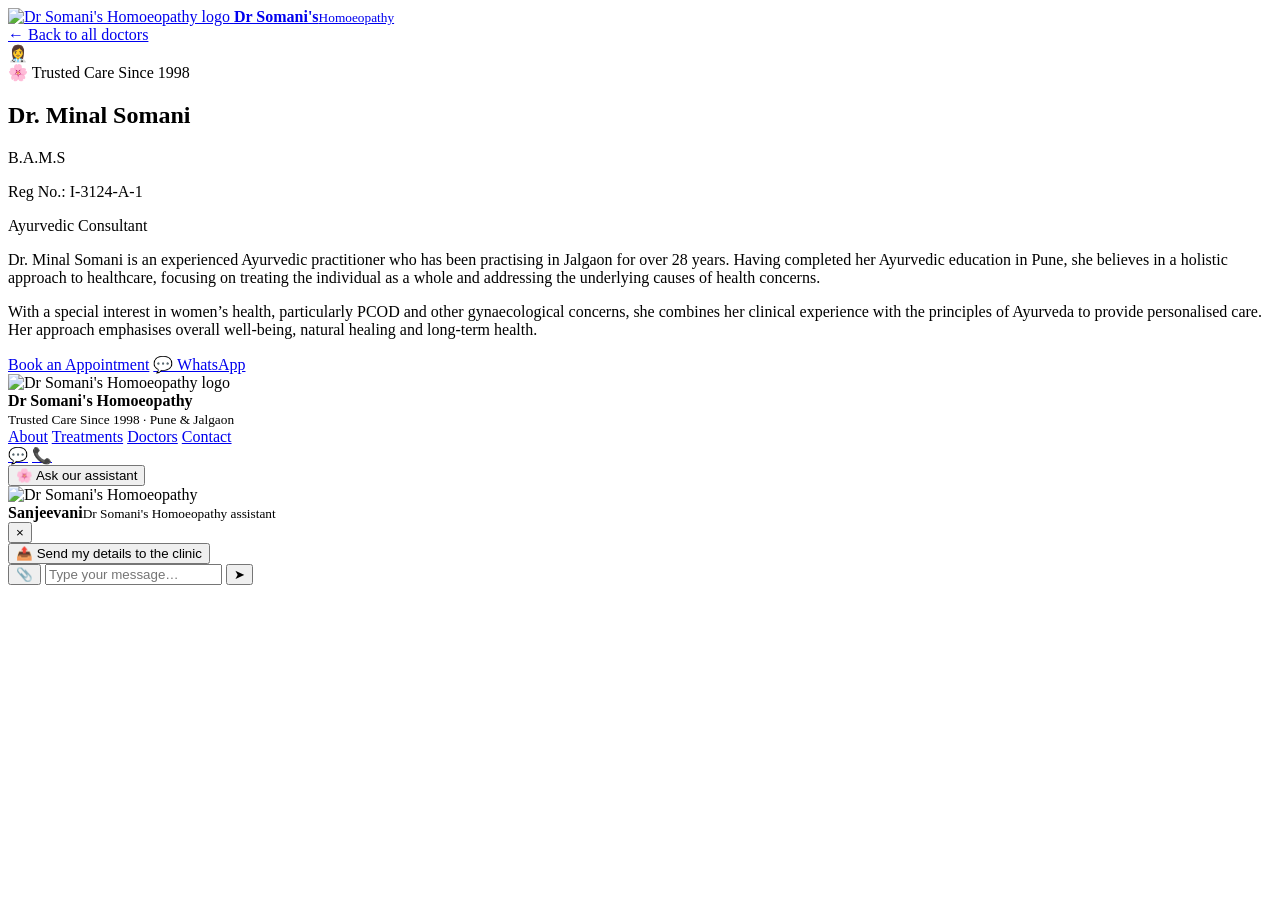
==== doctor-minal-somani.html @ b2d8d1a9 "Create the Dr. Minal Somani profile page with the exact requested qualification, registration, desig" ====
<!DOCTYPE html>
<html lang="en">
<head>
  <meta charset="UTF-8" />
  <meta name="viewport" content="width=device-width, initial-scale=1.0" />
  <title>Dr. Minal Somani — B.A.M.S | Dr Somani's Homoeopathy</title>
  <meta name="description" content="Dr. Minal Somani, B.A.M.S (Reg No.: I-3124-A-1), Ayurvedic Consultant at Dr Somani's Homoeopathy. She brings a holistic and patient-centred approach to care in Jalgaon and through online consultation." />
  <meta name="theme-color" content="#14213d" />
  <link rel="preconnect" href="https://fonts.googleapis.com" />
  <link rel="preconnect" href="https://fonts.gstatic.com" crossorigin />
  <link href="https://fonts.googleapis.com/css2?family=Poppins:wght@500;600;700&family=Inter:wght@400;500;600;700&display=swap" rel="stylesheet" />
  <link rel="stylesheet" href="css/styles.css" />
  <link rel="icon" href="assets/logo.png" />
</head>
<body>
  <header class="subnav">
    <div class="container subnav__inner">
      <a href="index.html#home" class="brand">
        <img class="brand__mark" src="assets/logo.png" alt="Dr Somani's Homoeopathy logo" onerror="this.onerror=null;this.src='assets/logo.svg'" />
        <span class="brand__text"><strong>Dr Somani's</strong><small>Homoeopathy</small></span>
      </a>
      <div style="display:flex;align-items:center;gap:14px;">
        <a href="index.html#doctors" class="backlink">← Back to all doctors</a>
      </div>
    </div>
  </header>

  <section class="profile">
    <div class="container profile__inner">
      <div>
        <img class="profile__photo" src="assets/dr-minal-somani.jpg" alt="Dr. Minal Somani" onerror="this.replaceWith(Object.assign(document.createElement('div'),{className:'profile__photo profile__photo--fallback', textContent:'👩‍⚕️'}))" />
      </div>
      <div>
        <span class="hero__eyebrow">🌸 Trusted Care Since 1998</span>
        <h1 class="profile__name">Dr. Minal Somani</h1>
        <p class="profile__qual">B.A.M.S</p>
        <p class="profile__reg">Reg No.: I-3124-A-1</p>
        <p class="profile__design">Ayurvedic Consultant</p>

        <div class="profile__bio">
          <p>
            Dr. Minal Somani is an experienced Ayurvedic practitioner who has been practising in Jalgaon for over 28 years. Having completed her Ayurvedic education in Pune, she believes in a holistic approach to healthcare, focusing on treating the individual as a whole and addressing the underlying causes of health concerns.
          </p>
          <p>
            With a special interest in women’s health, particularly PCOD and other gynaecological concerns, she combines her clinical experience with the principles of Ayurveda to provide personalised care. Her approach emphasises overall well-being, natural healing and long-term health.
          </p>
        </div>

        <div class="profile__cta">
          <a href="index.html#contact" class="btn btn--cta">Book an Appointment</a>
          <a href="https://wa.me/919834172124?text=Hi%20Dr.%20Minal%20Somani%2C%20I%27d%20like%20to%20book%20a%20consultation" target="_blank" rel="noopener" class="btn btn--whatsapp">💬 WhatsApp</a>
        </div>
      </div>
    </div>
  </section>

  <footer class="footer">
    <div class="container footer__inner">
      <div class="footer__brand">
        <img class="brand__mark" src="assets/logo.png" alt="Dr Somani's Homoeopathy logo" onerror="this.onerror=null;this.src='assets/logo.svg'" />
        <div><strong>Dr Somani's Homoeopathy</strong><br /><small>Trusted Care Since 1998 · Pune &amp; Jalgaon</small></div>
      </div>
      <div class="footer__links">
        <a href="index.html#about">About</a>
        <a href="index.html#treatments">Treatments</a>
        <a href="index.html#doctors">Doctors</a>
        <a href="index.html#contact">Contact</a>
      </div>
    </div>
  </footer>

  <div class="floaters">
    <a href="https://wa.me/919834172124" target="_blank" rel="noopener" class="floater floater--wa" aria-label="WhatsApp">💬</a>
    <a href="tel:9834172124" class="floater floater--call" aria-label="Call">📞</a>
  </div>

  <button class="ai-launcher" id="aiLauncher" aria-label="Chat with our assistant">
    <span class="ai-launcher__dot">🌸</span>
    <span class="ai-launcher__label">Ask our assistant</span>
  </button>
  <section class="ai-panel" id="aiPanel" aria-label="Dr Somani's Homoeopathy assistant">
    <header class="ai-head">
      <img class="ai-head__logo" src="assets/logo.png" alt="Dr Somani's Homoeopathy" onerror="this.onerror=null;this.src='assets/logo.svg'" />
      <div class="ai-head__title"><strong>Sanjeevani</strong><small>Dr Somani's Homoeopathy assistant</small></div>
      <button class="ai-head__close" id="aiClose" aria-label="Close chat">×</button>
    </header>
    <div class="ai-messages" id="aiMessages"></div>
    <button class="ai-handoff hidden" id="aiHandoff">📤 Send my details to the clinic</button>
    <div class="ai-attach-chip hidden" id="aiChip"></div>
    <form class="ai-form" id="aiForm" autocomplete="off">
      <input type="file" id="aiFile" accept="image/*,application/pdf" hidden />
      <button type="button" class="ai-attach" id="aiAttach" aria-label="Attach a report (optional)" title="Attach a report (optional)">📎</button>
      <input type="text" id="aiInput" placeholder="Type your message…" aria-label="Message" />
      <button type="submit" id="aiSend" aria-label="Send">➤</button>
    </form>
  </section>

  <script src="js/ai-config.js"></script>
  <script src="js/chat.js"></script>
</body>
</html>
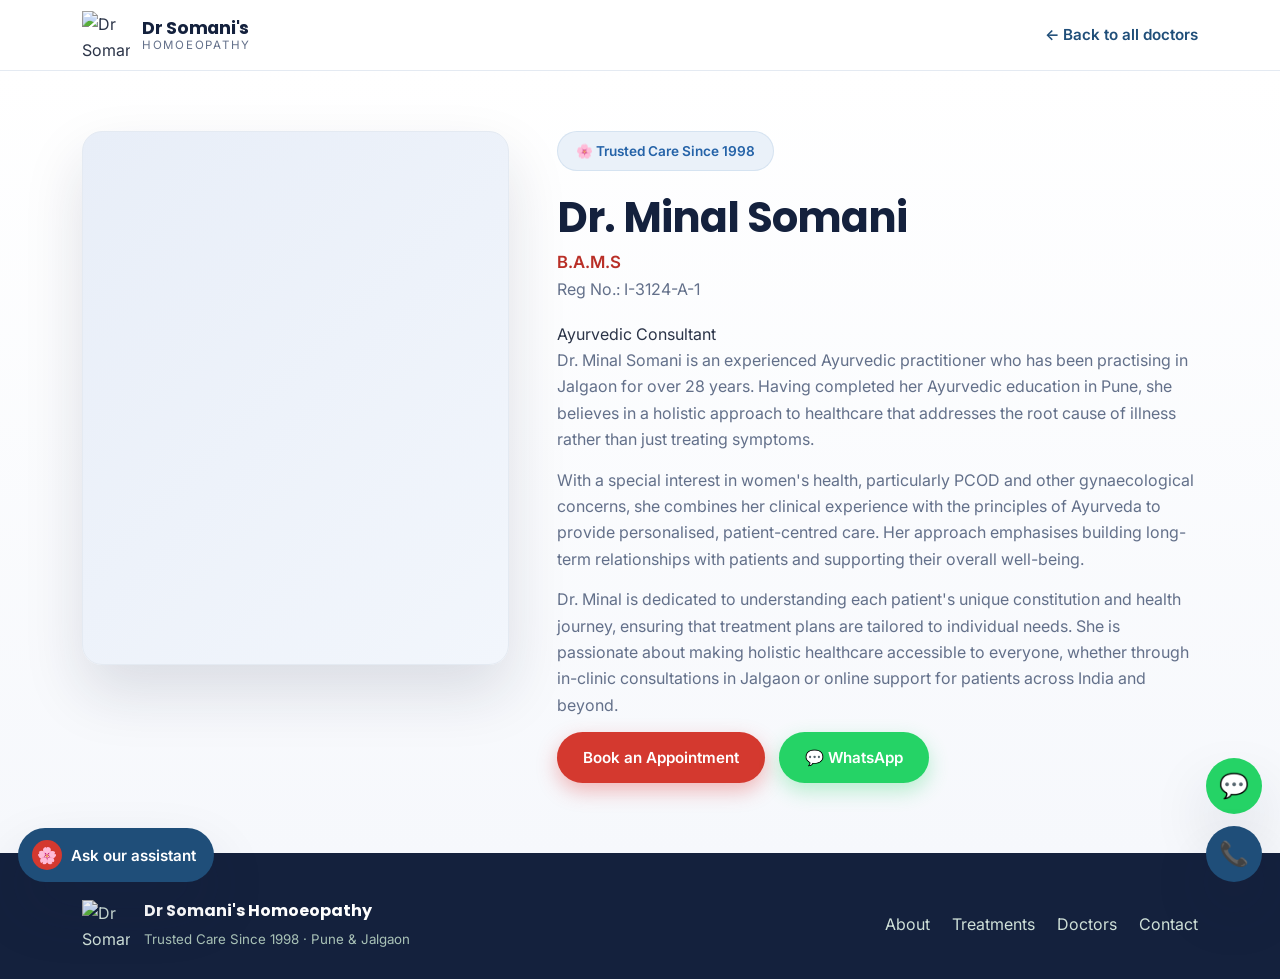
==== commit 27e03182: "Update Dr. Minal Somani profile with expanded bio and profile photo" ====
--- a/doctor-minal-somani.html
+++ b/doctor-minal-somani.html
@@ -4,7 +4,7 @@
   <meta charset="UTF-8" />
   <meta name="viewport" content="width=device-width, initial-scale=1.0" />
   <title>Dr. Minal Somani — B.A.M.S | Dr Somani's Homoeopathy</title>
-  <meta name="description" content="Dr. Minal Somani, B.A.M.S (Reg No.: I-3124-A-1), Ayurvedic Consultant at Dr Somani's Homoeopathy. She brings a holistic and patient-centred approach to care in Jalgaon and through online consultation." />
+  <meta name="description" content="Dr. Minal Somani, B.A.M.S (Reg No.: I-3124-A-1), Ayurvedic Consultant at Dr Somani's Homoeopathy. She brings a holistic and patient-centred approach to care in Jalgaon and Pune." />
   <meta name="theme-color" content="#14213d" />
   <link rel="preconnect" href="https://fonts.googleapis.com" />
   <link rel="preconnect" href="https://fonts.gstatic.com" crossorigin />
@@ -28,7 +28,7 @@
   <section class="profile">
     <div class="container profile__inner">
       <div>
-        <img class="profile__photo" src="assets/dr-minal-somani.jpg" alt="Dr. Minal Somani" onerror="this.replaceWith(Object.assign(document.createElement('div'),{className:'profile__photo profile__photo--fallback', textContent:'👩‍⚕️'}))" />
+        <img class="profile__photo" src="assets/dr-minal-somani.jpg" alt="Dr. Minal Somani" onerror="this.replaceWith(Object.assign(document.createElement('div'),{className:'profile__photo profile__photo--fallback'}))" />
       </div>
       <div>
         <span class="hero__eyebrow">🌸 Trusted Care Since 1998</span>
@@ -39,10 +39,13 @@
 
         <div class="profile__bio">
           <p>
-            Dr. Minal Somani is an experienced Ayurvedic practitioner who has been practising in Jalgaon for over 28 years. Having completed her Ayurvedic education in Pune, she believes in a holistic approach to healthcare, focusing on treating the individual as a whole and addressing the underlying causes of health concerns.
+            Dr. Minal Somani is an experienced Ayurvedic practitioner who has been practising in Jalgaon for over 28 years. Having completed her Ayurvedic education in Pune, she believes in a holistic approach to healthcare that addresses the root cause of illness rather than just treating symptoms.
           </p>
           <p>
-            With a special interest in women’s health, particularly PCOD and other gynaecological concerns, she combines her clinical experience with the principles of Ayurveda to provide personalised care. Her approach emphasises overall well-being, natural healing and long-term health.
+            With a special interest in women's health, particularly PCOD and other gynaecological concerns, she combines her clinical experience with the principles of Ayurveda to provide personalised, patient-centred care. Her approach emphasises building long-term relationships with patients and supporting their overall well-being.
+          </p>
+          <p>
+            Dr. Minal is dedicated to understanding each patient's unique constitution and health journey, ensuring that treatment plans are tailored to individual needs. She is passionate about making holistic healthcare accessible to everyone, whether through in-clinic consultations in Jalgaon or online support for patients across India and beyond.
           </p>
         </div>
 
--- a/css/styles.css
+++ b/css/styles.css
@@ -0,0 +1,465 @@
+/* ============ DESIGN TOKENS — clean & clinical ============ */
+:root {
+  /* One signature palette: clinical white + medical blue, warmed by the brand red.
+     Navy ink for authority, a calm sky tint for panels, red reserved for action. */
+  --navy: #14213d;         /* deepest ink — main headings */
+  --green: #1f4e79;        /* clinical blue — kickers, primary UI accents (legacy var name) */
+  --green-dark: #163a5c;
+  --green-deep: #14213d;   /* near-black navy */
+  --blue: #2563a8;         /* clinical accent blue for links / trust marks */
+  --blue-soft: #eaf1f9;    /* soft blue wash for icon chips */
+  --cream: #f4f7fb;        /* very light clinical grey-blue for alternating sections */
+  --sky: #eef4fb;
+  --gold: #d4392f;         /* brand red — reserved for calls to action */
+  --gold-dark: #b92f27;
+  --leaf: #2f9e6b;         /* calm clinical green — used only on small ticks */
+  --leaf-deep: #237a52;
+  --ink: #2b3448;          /* cool slate body text */
+  --muted: #63708a;
+  --line: #e4eaf2;
+  --white: #ffffff;
+  --shadow: 0 10px 30px rgba(20, 33, 61, .07);
+  --shadow-lg: 0 28px 60px rgba(20, 33, 61, .13);
+  --radius: 20px;
+  --radius-sm: 12px;
+  --maxw: 1160px;
+  /* spacing scale for consistent, generous rhythm */
+  --sp-section: 104px;
+}
+@media (max-width: 640px) { :root { --sp-section: 68px; } }
+
+* { margin: 0; padding: 0; box-sizing: border-box; }
+html { scroll-behavior: smooth; }
+body {
+  font-family: 'Inter', system-ui, sans-serif;
+  color: var(--ink);
+  background: #ffffff;
+  line-height: 1.65;
+}
+h1, h2, h3, h4, .brand strong { font-family: 'Poppins', sans-serif; line-height: 1.18; letter-spacing: -.015em; }
+h1 { letter-spacing: -.025em; }
+a { text-decoration: none; color: inherit; }
+img { max-width: 100%; display: block; }
+.container { width: 100%; max-width: var(--maxw); margin: 0 auto; padding: 0 22px; }
+
+/* ============ TOP INFO TICKER ============ */
+.site-ticker {
+  position: relative;
+  overflow: hidden;
+  background: linear-gradient(90deg, rgba(20,33,61,.96), rgba(31,78,121,.96));
+  border-bottom: 1px solid rgba(255,255,255,.12);
+  color: #f5f8ff;
+}
+.site-ticker__track {
+  display: inline-flex;
+  width: max-content;
+  align-items: center;
+  gap: 18px;
+  white-space: nowrap;
+  padding: 10px 0;
+  min-width: 100%;
+  animation: ticker-scroll 24s linear infinite;
+}
+.site-ticker__track span {
+  font-size: .82rem;
+  font-weight: 700;
+  letter-spacing: .08em;
+  text-transform: uppercase;
+  opacity: .96;
+}
+@keyframes ticker-scroll {
+  from { transform: translateX(0); }
+  to { transform: translateX(-50%); }
+}
+@media (prefers-reduced-motion: reduce) {
+  .site-ticker__track { animation: none; }
+}
+
+/* ============ BUTTONS ============ */
+.btn {
+  display: inline-flex; align-items: center; justify-content: center; gap: 8px;
+  padding: 13px 26px; border-radius: 50px; font-weight: 600; font-size: .95rem;
+  border: none; cursor: pointer; transition: transform .15s ease, box-shadow .2s ease, background .2s ease;
+  font-family: 'Inter', sans-serif;
+}
+.btn--cta { background: var(--gold); color: #fff; box-shadow: 0 8px 20px rgba(226,59,59,.35); }
+.btn--cta:hover { background: var(--gold-dark); transform: translateY(-2px); }
+.btn--whatsapp { background: #25D366; color: #fff; box-shadow: 0 8px 20px rgba(37,211,102,.3); }
+.btn--whatsapp:hover { transform: translateY(-2px); }
+.btn--block { width: 100%; }
+
+.kicker {
+  display: inline-block; font-weight: 600; font-size: .78rem; letter-spacing: .16em;
+  text-transform: uppercase; color: var(--blue); margin-bottom: 12px;
+  padding-left: 30px; position: relative;
+}
+.kicker::before { content: ""; position: absolute; left: 0; top: 50%; width: 22px; height: 2px; background: var(--gold); border-radius: 2px; }
+.kicker--light { color: #d7f5c6; }
+
+/* ============ TOP BAR ============ */
+.topbar { background: var(--green-deep); color: #e9f1ec; font-size: .82rem; }
+.topbar__inner { display: flex; justify-content: space-between; align-items: center; padding-top: 8px; padding-bottom: 8px; flex-wrap: wrap; gap: 6px 18px; }
+.topbar__contact { display: flex; gap: 18px; flex-wrap: wrap; }
+.topbar a:hover { color: var(--gold); }
+.topbar__badge { background: rgba(255,255,255,.14); color: #fff; padding: 3px 12px; border-radius: 50px; font-weight: 600; }
+
+/* ============ NAVBAR ============ */
+.nav { position: sticky; top: 0; z-index: 100; background: rgba(251,252,254,.9); backdrop-filter: blur(10px); border-bottom: 1px solid var(--line); transition: box-shadow .25s ease; }
+.nav.scrolled { box-shadow: var(--shadow); }
+.nav__inner { display: flex; align-items: center; justify-content: space-between; height: 74px; }
+.brand { display: flex; align-items: center; gap: 12px; }
+.brand__mark { width: 48px; height: 48px; object-fit: contain; display: block; }
+.brand__text { display: flex; flex-direction: column; line-height: 1.1; }
+.brand__text strong { font-size: 1.1rem; color: var(--green-deep); }
+.brand__text small { font-size: .72rem; letter-spacing: .15em; text-transform: uppercase; color: var(--muted); }
+.nav__links { display: flex; align-items: center; gap: 26px; }
+.nav__links a { font-weight: 500; font-size: .95rem; color: var(--ink); transition: color .2s; }
+.nav__links a:not(.btn) { position: relative; }
+.nav__links a:not(.btn)::after {
+  content: ""; position: absolute; left: 0; bottom: -6px; height: 2px; width: 0;
+  background: var(--gold); border-radius: 2px; transition: width .25s ease;
+}
+.nav__links a:not(.btn):hover { color: var(--gold); }
+.nav__links a:not(.btn):hover::after { width: 100%; }
+.nav__cta { color: #fff; }
+.nav__toggle { display: none; background: none; border: none; flex-direction: column; gap: 5px; cursor: pointer; padding: 6px; }
+.nav__toggle span { width: 26px; height: 3px; background: var(--green-deep); border-radius: 3px; transition: .3s; }
+
+/* ============ HERO ============ */
+.hero { background:
+    radial-gradient(900px 520px at 88% -20%, rgba(37,99,168,.10), transparent 62%),
+    radial-gradient(700px 420px at -8% 120%, rgba(212,57,47,.04), transparent 58%),
+    linear-gradient(180deg, #ffffff, #eef4fb);
+  padding: 84px 0 92px; position: relative; overflow: hidden; }
+.hero::before { content: "🌸"; position: absolute; font-size: 22rem; right: -60px; bottom: -80px; opacity: .035; pointer-events: none; }
+.hero__inner { display: grid; grid-template-columns: 1.3fr .9fr; gap: 50px; align-items: center; }
+.hero__eyebrow { display: inline-block; background: var(--blue-soft); color: var(--blue); padding: 8px 18px; border-radius: 50px; font-weight: 600; font-size: .85rem; margin-bottom: 22px; border: 1px solid rgba(37,99,168,.1); }
+.hero h1 { font-size: clamp(2.1rem, 4.6vw, 3.4rem); color: var(--green-deep); margin-bottom: 18px; }
+.hero h1 span { color: var(--gold-dark); }
+.hero__slogan { font-family: 'Poppins', sans-serif; font-weight: 600; font-style: italic; color: var(--gold); font-size: 1.05rem; margin-bottom: 14px; }
+.hero__lead { font-size: 1.12rem; color: var(--muted); max-width: 540px; margin-bottom: 28px; }
+.hero__cta { display: flex; gap: 14px; flex-wrap: wrap; margin-bottom: 22px; }
+.hero__assure { font-size: .92rem; color: var(--green-dark); font-weight: 500; }
+
+.hero__card { background: var(--white); border-radius: var(--radius); padding: 32px 28px; box-shadow: var(--shadow-lg); text-align: center; border: 1px solid var(--line); }
+.hero__avatar { width: 130px; height: 130px; border-radius: 50%; margin: 0 auto 16px; object-fit: cover; object-position: center top; border: 4px solid #fff; box-shadow: var(--shadow); }
+.hero__avatar--fallback { font-size: 4rem; background: linear-gradient(135deg, #e8eef8, #f2f6fc); display: grid; place-items: center; }
+.hero__card h3 { font-size: 1.35rem; color: var(--green-deep); }
+.hero__role { color: var(--gold-dark); font-weight: 600; margin-bottom: 16px; }
+.hero__points { list-style: none; text-align: left; margin: 0 auto 22px; display: inline-block; }
+.hero__points li { position: relative; padding-left: 26px; margin-bottom: 9px; color: var(--muted); font-size: .95rem; }
+.hero__points li::before { content: "✓"; position: absolute; left: 0; color: var(--leaf); font-weight: 700; }
+
+/* ============ STATS (trust band) ============ */
+.stats { background: linear-gradient(180deg, var(--white), var(--sky)); color: var(--ink); padding: 52px 0; border-top: 1px solid var(--line); border-bottom: 1px solid var(--line); }
+.stats__grid { display: grid; grid-template-columns: repeat(4, 1fr); gap: 24px; text-align: center; }
+.stat { position: relative; padding: 4px 8px; }
+.stat + .stat::before { content: ""; position: absolute; left: 0; top: 12%; height: 76%; width: 1px; background: var(--line); }
+.stat strong { display: block; font-family: 'Poppins'; font-size: clamp(2.2rem, 4vw, 2.9rem); color: var(--navy); font-weight: 700; letter-spacing: -.02em; line-height: 1; }
+.stat strong::after { content: ""; display: block; width: 30px; height: 3px; background: var(--gold); border-radius: 3px; margin: 12px auto 8px; }
+.stat span { font-size: .88rem; color: var(--muted); font-weight: 500; }
+
+/* ============ SECTION HEAD ============ */
+.section-head { text-align: center; max-width: 660px; margin: 0 auto 54px; }
+.section-head h2 { font-size: clamp(1.8rem, 3.6vw, 2.55rem); color: var(--green-deep); margin-bottom: 14px; }
+.section-head p { color: var(--muted); font-size: 1.02rem; }
+.section-head--light h2 { color: #fff; }
+
+section.about, section.treatments, section.testimonials, section.contact { padding: var(--sp-section) 0; }
+
+/* ============ ABOUT ============ */
+.about__inner { display: grid; grid-template-columns: .9fr 1.1fr; gap: 54px; align-items: center; }
+.about__media { position: relative; }
+.about__photo { width: 100%; border-radius: var(--radius); aspect-ratio: 4/5; object-fit: cover; object-position: center top; box-shadow: var(--shadow); border: 1px solid var(--line); }
+.about__photo--fallback { background: linear-gradient(135deg, #e8eef8, #f2f6fc); display: grid; place-items: center; font-size: 8rem; }
+.about__exp { position: absolute; right: -10px; bottom: -10px; background: var(--gold); color: #fff; border-radius: var(--radius-sm); padding: 16px 22px; font-family: 'Poppins'; font-weight: 700; font-size: 2.1rem; line-height: 1; }
+.about__exp span { display: block; font-size: .75rem; letter-spacing: .1em; text-transform: uppercase; font-weight: 600; }
+.about__content h2 { font-size: clamp(1.7rem, 3.4vw, 2.3rem); color: var(--green-deep); margin-bottom: 16px; }
+.about__content p { color: var(--muted); margin-bottom: 16px; }
+.about__content .btn { margin-top: 8px; }
+
+/* ============ DOCTOR PROFILE PAGE ============ */
+.subnav { background: #fff; border-bottom: 1px solid var(--line); }
+.subnav__inner { display: flex; align-items: center; justify-content: space-between; height: 70px; }
+.backlink { color: var(--green); font-weight: 600; font-size: .95rem; }
+.backlink:hover { color: var(--gold); }
+.profile { padding: 60px 0 70px; background: linear-gradient(180deg, #ffffff, #f6f8fc); }
+.profile__inner { display: grid; grid-template-columns: .8fr 1.2fr; gap: 48px; align-items: start; }
+.profile__photo { width: 100%; border-radius: var(--radius); aspect-ratio: 4/5; object-fit: cover; object-position: center top; box-shadow: var(--shadow-lg); border: 1px solid var(--line); }
+.profile__photo--fallback { background: linear-gradient(135deg, #e8eef8, #f2f6fc); display: grid; place-items: center; font-size: 8rem; }
+.profile__name { font-size: clamp(1.8rem, 4vw, 2.6rem); color: var(--green-deep); margin-bottom: 6px; }
+.profile__qual { color: var(--gold-dark); font-weight: 600; font-size: 1.05rem; }
+.profile__reg { color: var(--muted); margin-bottom: 18px; }
+.profile__bio p { color: var(--muted); margin-bottom: 14px; }
+.profile__bio h3 { color: var(--green-deep); margin: 22px 0 10px; font-size: 1.15rem; }
+.profile__tags { display: flex; flex-wrap: wrap; gap: 10px; margin-bottom: 8px; }
+.profile__tag { background: rgba(212,57,47,.07); color: var(--green-dark); border: 1px solid var(--line); padding: 7px 14px; border-radius: 50px; font-size: .88rem; font-weight: 500; }
+.profile__facts { list-style: none; margin: 6px 0 22px; }
+.profile__facts li { position: relative; padding-left: 26px; margin-bottom: 9px; color: var(--ink); }
+.profile__facts li::before { content: "✓"; position: absolute; left: 0; color: var(--leaf); font-weight: 700; }
+.profile__cta { display: flex; gap: 14px; flex-wrap: wrap; margin-top: 6px; }
+
+/* ============ DOCTORS ============ */
+.doctors { padding: var(--sp-section) 0; background: var(--cream); }
+.doctors__grid { display: grid; grid-template-columns: repeat(2, minmax(0, 380px)); gap: 28px; justify-content: center; }
+.doctor { display: block; background: var(--white); border: 1px solid var(--line); border-radius: var(--radius); padding: 30px 26px; text-align: center; box-shadow: var(--shadow); transition: transform .2s ease, box-shadow .2s ease, border-color .2s ease; }
+.doctor:hover { transform: translateY(-6px); box-shadow: var(--shadow-lg); border-color: #cadcef; }
+.doctor__more { display: inline-block; margin-top: 14px; color: var(--gold); font-weight: 600; font-size: .9rem; }
+.doctor:hover .doctor__more { text-decoration: underline; }
+.doctor__photo { width: 130px; height: 130px; border-radius: 50%; object-fit: cover; object-position: center top; margin: 0 auto 16px; border: 4px solid #fff; box-shadow: var(--shadow); }
+.doctor__photo--fallback { background: linear-gradient(135deg, #e8eef8, #f2f6fc); display: grid; place-items: center; font-size: 3.4rem; }
+.doctor h3 { color: var(--green-deep); font-size: 1.25rem; }
+.doctor__qual { color: var(--gold-dark); font-weight: 600; }
+.doctor__reg { color: var(--muted); font-size: .85rem; margin-bottom: 12px; }
+.doctor__desc { color: var(--muted); font-size: .92rem; }
+
+/* ============ TREATMENTS ============ */
+.treatments { background: var(--white); }
+.cards { display: grid; grid-template-columns: repeat(4, 1fr); gap: 24px; }
+.card { font-family: inherit; text-align: left; cursor: pointer; width: 100%; background: var(--white); border: 1px solid var(--line); border-radius: var(--radius); padding: 0; overflow: hidden; transition: transform .2s ease, box-shadow .2s ease, border-color .2s ease; }
+.card:hover { transform: translateY(-6px); box-shadow: var(--shadow-lg); border-color: #cadcef; }
+.card:focus-visible { outline: 3px solid rgba(37,99,168,.4); outline-offset: 2px; }
+.card__banner { position: relative; display: block; height: 132px; overflow: hidden; background: linear-gradient(140deg, var(--b1, #e5eef8), var(--b2, #c9dbef)); }
+.card__banner::after { content: attr(data-emoji); position: absolute; inset: 0; display: grid; place-items: center; font-size: 3.2rem; filter: drop-shadow(0 4px 10px rgba(20,33,61,.14)); transition: transform .25s ease; }
+.card:hover .card__banner::after { transform: scale(1.08); }
+.card__banner-img { position: absolute; inset: 0; width: 100%; height: 100%; object-fit: cover; z-index: 1; transition: transform .4s ease; }
+.card:hover .card__banner-img { transform: scale(1.05); }
+.card__body { padding: 20px 22px 24px; display: flex; flex-direction: column; flex: 1; }
+.card h3 { font-size: 1.08rem; color: var(--green-deep); margin-bottom: 8px; }
+.card p { font-size: .9rem; color: var(--muted); }
+.card__pick { display: inline-block; margin-top: auto; padding-top: 14px; color: var(--gold); font-weight: 600; font-size: .85rem; opacity: 0; transform: translateX(-4px); transition: opacity .2s ease, transform .2s ease; }
+.card:hover .card__pick, .card:focus-visible .card__pick { opacity: 1; transform: translateX(0); }
+.cards__hint { text-align: center; margin-top: 26px; color: var(--muted); font-size: .92rem; }
+.cards__hint a { color: var(--gold); font-weight: 600; }
+
+/* highlight the form field when a condition is picked */
+.field-flash { animation: field-flash 1.4s ease; }
+@keyframes field-flash { 0%,100% { box-shadow: 0 0 0 0 rgba(212,57,47,0); } 25% { box-shadow: 0 0 0 4px rgba(212,57,47,.25); } }
+
+/* ============ SKIN & VITILIGO GALLERY ============ */
+.skingal { padding: 8px 0 var(--sp-section); background: var(--white); }
+.skingal.hidden { display: none; }
+.skingal__grid { display: grid; grid-template-columns: repeat(auto-fit, minmax(220px, 1fr)); gap: 18px; }
+.skingal__item { margin: 0; border-radius: var(--radius); overflow: hidden; border: 1px solid var(--line); box-shadow: var(--shadow); background: var(--cream); aspect-ratio: 4 / 3; }
+.skingal__item img { width: 100%; height: 100%; object-fit: cover; transition: transform .4s ease; }
+.skingal__item:hover img { transform: scale(1.05); }
+
+/* ============ ONLINE CONSULTATION ============ */
+.online { padding: var(--sp-section) 0; background: var(--white); }
+.online__steps { display: grid; grid-template-columns: repeat(4, 1fr); gap: 22px; margin-bottom: 42px; }
+.ostep { position: relative; background: var(--cream); border: 1px solid var(--line); border-radius: var(--radius); padding: 30px 22px 24px; text-align: center; transition: transform .2s, box-shadow .2s; }
+.ostep:hover { transform: translateY(-5px); box-shadow: var(--shadow-lg); border-color: #cadcef; }
+.ostep__no { position: absolute; top: -14px; left: 50%; transform: translateX(-50%); width: 30px; height: 30px; border-radius: 50%; background: var(--gold); color: #fff; font-family: 'Poppins'; font-weight: 700; display: grid; place-items: center; }
+.ostep__ic { font-size: 1.9rem; width: 62px; height: 62px; border-radius: 50%; background: var(--blue-soft); display: grid; place-items: center; margin: 6px auto 14px; }
+.ostep h3 { font-size: 1.05rem; color: var(--green-deep); margin-bottom: 6px; }
+.ostep p { font-size: .88rem; color: var(--muted); }
+.online__cols { display: grid; grid-template-columns: 1fr 1fr; gap: 28px; align-items: start; }
+.obook, .oprep { background: var(--white); border: 1px solid var(--line); border-radius: var(--radius); padding: 30px 28px; box-shadow: var(--shadow); }
+.obook h3, .oprep h3 { color: var(--green-deep); margin-bottom: 18px; font-size: 1.2rem; }
+.obook label { display: block; font-size: .85rem; font-weight: 600; color: var(--ink); margin-bottom: 14px; }
+.obook input, .obook select { width: 100%; margin-top: 6px; padding: 11px 14px; border: 1px solid var(--line); border-radius: var(--radius-sm); font-family: 'Inter', sans-serif; font-size: .95rem; }
+.obook input:focus, .obook select:focus { outline: none; border-color: var(--blue); box-shadow: 0 0 0 3px rgba(37,99,168,.15); }
+.obook__row { display: grid; grid-template-columns: 1fr 1fr; gap: 16px; margin: 4px 0 20px; }
+.obook__lbl { display: block; font-size: .85rem; font-weight: 600; color: var(--ink); margin-bottom: 8px; }
+.chips { display: flex; flex-wrap: wrap; gap: 8px; }
+.chips button { font-family: 'Inter', sans-serif; font-size: .84rem; font-weight: 600; color: var(--muted); background: var(--cream); border: 1px solid var(--line); border-radius: 50px; padding: 8px 12px; cursor: pointer; }
+.chips button:hover { border-color: #cadcef; }
+.chips button.on { background: var(--blue-soft); color: var(--blue); border-color: #cadcef; }
+.oprep__list { list-style: none; margin-bottom: 22px; }
+.oprep__list li { position: relative; padding-left: 28px; margin-bottom: 12px; color: var(--ink); font-size: .92rem; }
+.oprep__list li::before { content: "✓"; position: absolute; left: 0; color: var(--leaf); font-weight: 700; }
+.oprep__actions { display: flex; flex-wrap: wrap; gap: 12px; margin-bottom: 18px; }
+.oprep__hint { font-size: .88rem; color: var(--muted); margin-top: 6px; }
+
+/* ============ WHY ============ */
+.why { background: var(--cream); color: var(--ink); padding: var(--sp-section) 0; }
+.why .section-head--light h2 { color: var(--green-deep); }
+.why .kicker--light { color: var(--blue); }
+.why__grid { display: grid; grid-template-columns: repeat(4, 1fr); gap: 22px; }
+.why__item { background: #fff; border: 1px solid var(--line); border-radius: var(--radius); padding: 30px 24px; text-align: center; box-shadow: var(--shadow); transition: transform .2s, box-shadow .2s; }
+.why__item:hover { transform: translateY(-6px); box-shadow: var(--shadow-lg); border-color: #d3e2f2; }
+.why__icon { font-size: 2rem; width: 64px; height: 64px; border-radius: 50%; background: var(--blue-soft); display: grid; place-items: center; margin: 0 auto 16px; }
+.why__item h3 { font-size: 1.1rem; margin-bottom: 8px; color: var(--green-deep); }
+.why__item p { font-size: .9rem; color: var(--muted); }
+
+/* ============ TESTIMONIALS ============ */
+.testimonials { background: #fff; padding-bottom: 84px; overflow: hidden; }
+.quote { background: var(--cream); border-radius: var(--radius); padding: 28px 26px; box-shadow: var(--shadow); border: 1px solid var(--line); position: relative; }
+.quote::before { content: "“"; font-family: Georgia; font-size: 4rem; color: var(--gold); line-height: 0; position: absolute; top: 30px; left: 20px; opacity: .25; }
+.quote p { font-style: italic; color: var(--ink); margin-bottom: 16px; padding-top: 14px; }
+.quote footer { font-weight: 600; color: var(--green-dark); font-size: .92rem; }
+
+/* auto-scrolling reviews marquee */
+.marquee { width: 100%; overflow: hidden; -webkit-mask-image: linear-gradient(90deg, transparent, #000 6%, #000 94%, transparent); mask-image: linear-gradient(90deg, transparent, #000 6%, #000 94%, transparent); }
+.marquee__track { display: flex; gap: 24px; width: max-content; animation: marquee-scroll 60s linear infinite; }
+.marquee:hover .marquee__track { animation-play-state: paused; }
+.review { flex: 0 0 360px; max-width: 360px; }
+.review__stars { color: #f5a623; letter-spacing: 2px; margin-bottom: 8px; font-size: .95rem; }
+.review__stars .star-empty { color: #d6d9e2; }
+.review__stars span { color: var(--muted); font-size: .82rem; letter-spacing: 0; font-weight: 600; margin-left: 4px; }
+@keyframes marquee-scroll { from { transform: translateX(0); } to { transform: translateX(-50%); } }
+@media (prefers-reduced-motion: reduce) { .marquee__track { animation: none; } }
+
+/* ============ CONTACT ============ */
+.contact { background: var(--white); }
+.contact__inner { display: grid; grid-template-columns: 1fr 1fr; gap: 50px; align-items: start; }
+.contact__info h2 { font-size: clamp(1.7rem, 3.4vw, 2.3rem); color: var(--green-deep); margin-bottom: 14px; }
+.contact__info > p { color: var(--muted); margin-bottom: 24px; }
+.contact__list { list-style: none; margin-bottom: 26px; }
+.contact__list li { display: flex; align-items: center; gap: 12px; margin-bottom: 12px; font-weight: 500; }
+.contact__list li span { font-size: 1.2rem; }
+.contact__list a:hover { color: var(--green); }
+.contact__clinics { display: grid; gap: 12px; }
+.clinic { background: var(--cream); border: 1px solid var(--line); border-radius: var(--radius-sm); padding: 14px 18px; }
+.clinic h4 { color: var(--green-deep); font-size: 1rem; margin-bottom: 4px; }
+.clinic p { color: var(--muted); font-size: .88rem; }
+.clinic__actions { display: flex; gap: 16px; margin-top: 8px; }
+.clinic__actions a { color: var(--green-dark); font-weight: 600; font-size: .85rem; }
+.clinic__actions a:hover { color: var(--gold-dark); }
+.contact__list em { color: var(--muted); font-style: normal; font-size: .82rem; }
+
+.contact__form { background: var(--cream); border: 1px solid var(--line); border-radius: var(--radius); padding: 32px 28px; box-shadow: var(--shadow); }
+.contact__form h3 { color: var(--green-deep); margin-bottom: 18px; font-size: 1.3rem; }
+.contact__form label { display: block; font-size: .85rem; font-weight: 600; color: var(--ink); margin-bottom: 16px; }
+.contact__form input, .contact__form select, .contact__form textarea {
+  width: 100%; margin-top: 6px; padding: 12px 14px; border: 1px solid var(--line);
+  border-radius: var(--radius-sm); font-family: 'Inter', sans-serif; font-size: .95rem; background: #fff; color: var(--ink);
+}
+.contact__form input:focus, .contact__form select:focus, .contact__form textarea:focus { outline: none; border-color: var(--green); box-shadow: 0 0 0 3px rgba(31,45,110,.15); }
+.contact__note { font-size: .8rem; color: var(--muted); text-align: center; margin-top: 12px; }
+
+/* ============ FOOTER ============ */
+.footer { background: var(--green-deep); color: #cfe0d8; padding: 44px 0 28px; }
+.footer__inner { display: flex; flex-wrap: wrap; align-items: center; justify-content: space-between; gap: 22px; }
+.footer__brand { display: flex; align-items: center; gap: 14px; }
+.footer__brand strong { color: #fff; font-family: 'Poppins'; }
+.footer__brand small { color: #a9c2b7; }
+.footer__links { display: flex; gap: 22px; }
+.footer__links a:hover { color: var(--gold); }
+.footer__copy { width: 100%; text-align: center; border-top: 1px solid rgba(255,255,255,.1); padding-top: 20px; margin-top: 8px; font-size: .85rem; color: #9fbab0; }
+
+/* ============ FLOATING ACTIONS ============ */
+.floaters { position: fixed; right: 18px; bottom: 18px; display: flex; flex-direction: column; gap: 12px; z-index: 200; }
+.floater { width: 56px; height: 56px; border-radius: 50%; display: grid; place-items: center; font-size: 1.5rem; box-shadow: var(--shadow-lg); transition: transform .15s; }
+.floater:hover { transform: scale(1.08); }
+.floater--wa { background: #25D366; }
+.floater--call { background: var(--green); }
+
+/* ============ RESPONSIVE ============ */
+@media (max-width: 920px) {
+  .hero__inner, .about__inner, .contact__inner { grid-template-columns: 1fr; }
+  .cards, .why__grid { grid-template-columns: repeat(2, 1fr); }
+  .online__steps { grid-template-columns: repeat(2, 1fr); }
+  .online__cols { grid-template-columns: 1fr; }
+  .skingal__grid { grid-template-columns: repeat(2, 1fr); }
+  .quotes { grid-template-columns: 1fr; }
+  .doctors__grid { grid-template-columns: 1fr; }
+  .stats__grid { grid-template-columns: repeat(2, 1fr); gap: 28px; }
+  .about__media { max-width: 360px; }
+
+  .nav__links {
+    position: fixed; top: 74px; right: -100%; height: calc(100vh - 74px); width: 78%; max-width: 320px;
+    background: var(--cream); flex-direction: column; align-items: flex-start; gap: 4px;
+    padding: 24px; box-shadow: var(--shadow-lg); transition: right .3s ease; border-left: 1px solid var(--line);
+  }
+  .nav__links.open { right: 0; }
+  .nav__links a { width: 100%; padding: 12px 4px; border-bottom: 1px solid var(--line); }
+  .nav__cta { margin-top: 10px; border-bottom: none !important; }
+  .nav__toggle { display: flex; }
+  .nav__toggle.open span:nth-child(1) { transform: translateY(8px) rotate(45deg); }
+  .nav__toggle.open span:nth-child(2) { opacity: 0; }
+  .nav__toggle.open span:nth-child(3) { transform: translateY(-8px) rotate(-45deg); }
+}
+@media (max-width: 540px) {
+  .cards, .why__grid { grid-template-columns: 1fr; }
+  .online__steps, .obook__row { grid-template-columns: 1fr; }
+  .topbar__contact { gap: 12px; }
+  .footer__inner { flex-direction: column; text-align: center; }
+}
+
+/* ============ SCROLL REVEAL (motion polish) ============ */
+.reveal { opacity: 0; transform: translateY(22px); transition: opacity .7s cubic-bezier(.2,.7,.2,1), transform .7s cubic-bezier(.2,.7,.2,1); }
+.reveal.in { opacity: 1; transform: none; }
+.reveal-stagger > * { opacity: 0; transform: translateY(22px); transition: opacity .6s cubic-bezier(.2,.7,.2,1), transform .6s cubic-bezier(.2,.7,.2,1); }
+.reveal-stagger.in > * { opacity: 1; transform: none; }
+.reveal-stagger.in > *:nth-child(2) { transition-delay: .07s; }
+.reveal-stagger.in > *:nth-child(3) { transition-delay: .14s; }
+.reveal-stagger.in > *:nth-child(4) { transition-delay: .21s; }
+.reveal-stagger.in > *:nth-child(5) { transition-delay: .28s; }
+.reveal-stagger.in > *:nth-child(6) { transition-delay: .35s; }
+.reveal-stagger.in > *:nth-child(7) { transition-delay: .42s; }
+.reveal-stagger.in > *:nth-child(8) { transition-delay: .49s; }
+@media (prefers-reduced-motion: reduce) {
+  .reveal, .reveal-stagger > * { opacity: 1 !important; transform: none !important; transition: none !important; }
+}
+
+/* ============ AI CHAT WIDGET ============ */
+.ai-launcher {
+  position: fixed; left: 18px; bottom: 18px; z-index: 210;
+  display: inline-flex; align-items: center; gap: 9px;
+  background: var(--green); color: #fff; border: none; cursor: pointer;
+  padding: 12px 18px 12px 14px; border-radius: 50px; font-family: 'Inter', sans-serif;
+  font-weight: 600; font-size: .95rem; box-shadow: var(--shadow-lg);
+  transition: transform .15s, background .2s;
+}
+.ai-launcher:hover { transform: translateY(-2px); }
+.ai-launcher__dot { width: 30px; height: 30px; border-radius: 50%; background: var(--gold); display: grid; place-items: center; font-size: 1rem; }
+.ai-launcher.hidden { display: none; }
+
+.ai-panel {
+  position: fixed; left: 18px; bottom: 18px; z-index: 230;
+  width: min(380px, calc(100vw - 36px)); height: min(560px, calc(100vh - 36px));
+  background: var(--white); border: 1px solid var(--line); border-radius: 18px;
+  box-shadow: var(--shadow-lg); display: flex; flex-direction: column; overflow: hidden;
+  opacity: 0; transform: translateY(12px) scale(.98); pointer-events: none;
+  transition: opacity .2s, transform .2s;
+}
+.ai-panel.open { opacity: 1; transform: none; pointer-events: auto; }
+
+.ai-head { display: flex; align-items: center; gap: 12px; padding: 14px 16px; background: var(--green); color: #fff; }
+.ai-head__logo { width: 40px; height: 40px; border-radius: 50%; background: #fff; object-fit: contain; padding: 3px; }
+.ai-head__title { display: flex; flex-direction: column; line-height: 1.15; }
+.ai-head__title strong { font-family: 'Poppins'; font-size: 1rem; }
+.ai-head__title small { font-size: .74rem; opacity: .85; }
+.ai-head__close { margin-left: auto; background: rgba(255,255,255,.15); border: none; color: #fff; width: 32px; height: 32px; border-radius: 50%; cursor: pointer; font-size: 1.1rem; line-height: 1; }
+.ai-head__close:hover { background: rgba(255,255,255,.28); }
+
+.ai-messages { flex: 1; overflow-y: auto; padding: 16px; display: flex; flex-direction: column; gap: 10px; background: var(--cream); }
+.ai-msg { max-width: 84%; padding: 10px 13px; border-radius: 14px; font-size: .92rem; line-height: 1.5; white-space: pre-wrap; word-wrap: break-word; }
+.ai-msg--bot { background: var(--white); border: 1px solid var(--line); color: var(--ink); align-self: flex-start; border-bottom-left-radius: 4px; }
+.ai-msg--user { background: var(--green); color: #fff; align-self: flex-end; border-bottom-right-radius: 4px; }
+.ai-msg--note { align-self: stretch; background: rgba(212,57,47,.06); border: 1px dashed var(--line); color: var(--muted); font-size: .8rem; text-align: center; border-radius: 10px; }
+.ai-quick { display: flex; flex-wrap: wrap; gap: 8px; align-self: flex-start; }
+.ai-quick button { font-family: 'Inter', sans-serif; font-size: .88rem; font-weight: 600; color: var(--green); background: var(--white); border: 1px solid var(--line); border-radius: 50px; padding: 7px 10px; cursor: pointer; }
+.ai-quick button:hover { background: var(--blue-soft); border-color: #cadcef; transform: translateY(-1px); }
+.ai-cta { align-self: flex-start; display: inline-block; background: #25D366; color: #fff; padding: 9px 16px; border-radius: 50px; font-weight: 600; font-size: .88rem; }
+
+.ai-typing { display: inline-flex; gap: 4px; align-items: center; }
+.ai-typing span { width: 7px; height: 7px; border-radius: 50%; background: var(--muted); opacity: .5; animation: ai-blink 1.2s infinite; }
+.ai-typing span:nth-child(2) { animation-delay: .2s; }
+.ai-typing span:nth-child(3) { animation-delay: .4s; }
+@keyframes ai-blink { 0%,80%,100% { opacity: .3; transform: translateY(0); } 40% { opacity: 1; transform: translateY(-3px); } }
+
+.ai-handoff { border: none; border-top: 1px solid var(--line); background: var(--white); color: var(--gold); font-weight: 600; padding: 11px; cursor: pointer; font-family: 'Inter', sans-serif; font-size: .88rem; }
+.ai-handoff:hover { background: rgba(212,57,47,.06); }
+.ai-handoff.hidden { display: none; }
+
+.ai-form { display: flex; gap: 8px; padding: 10px; border-top: 1px solid var(--line); background: var(--white); }
+.ai-form input { flex: 1; padding: 11px 14px; border: 1px solid var(--line); border-radius: 50px; font-family: 'Inter', sans-serif; font-size: .92rem; background: var(--cream); color: var(--ink); }
+.ai-form input:focus { outline: none; border-color: var(--green); }
+.ai-form button { border: none; background: var(--gold); color: #fff; width: 42px; height: 42px; border-radius: 50%; cursor: pointer; font-size: 1.1rem; flex: 0 0 auto; }
+.ai-form button:disabled { opacity: .5; cursor: default; }
+.ai-form button.ai-attach { background: var(--cream); color: var(--muted); border: 1px solid var(--line); font-size: 1.15rem; }
+.ai-form button.ai-attach:hover { color: var(--green); border-color: var(--green); }
+.ai-attach-chip { display: flex; align-items: center; justify-content: space-between; gap: 8px; margin: 0 10px; padding: 7px 12px; background: rgba(58,124,90,.08); border: 1px solid var(--line); border-radius: 12px; font-size: .82rem; color: var(--green-dark); }
+.ai-attach-chip span { overflow: hidden; text-overflow: ellipsis; white-space: nowrap; }
+.ai-attach-chip button { border: none; background: transparent; color: var(--muted); cursor: pointer; font-size: .95rem; line-height: 1; padding: 2px 4px; flex: 0 0 auto; }
+.ai-attach-chip button:hover { color: var(--red); }
+.ai-attach-chip.hidden { display: none; }
+.ai-msg__file { display: inline-block; margin-top: 4px; font-size: .82rem; opacity: .9; }
+
+@media (max-width: 460px) {
+  .ai-panel { left: 8px; bottom: 8px; width: calc(100vw - 16px); height: calc(100vh - 16px); }
+  .ai-launcher { left: 10px; bottom: 10px; }
+  .ai-launcher__label { display: none; }
+}
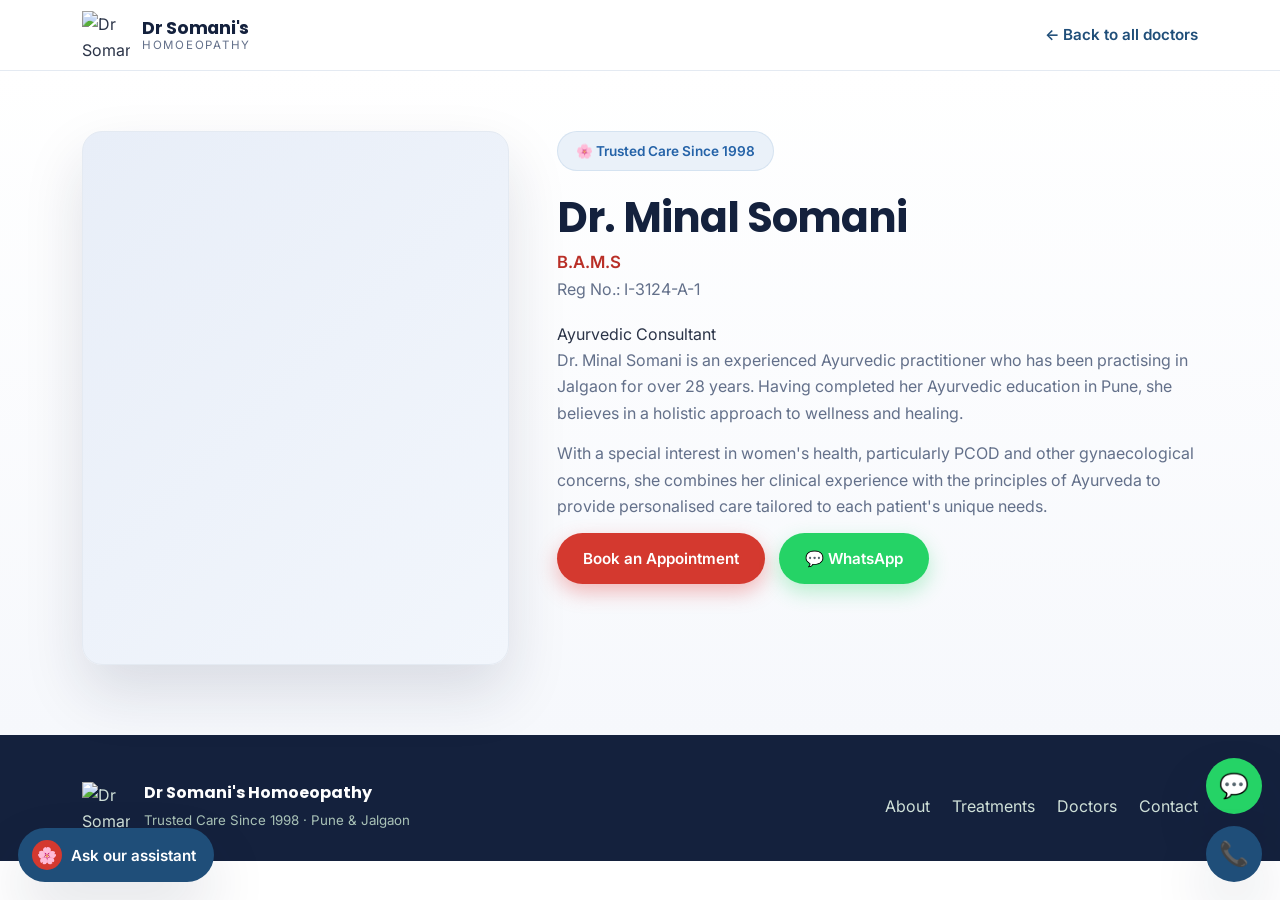
==== commit 04c29c15: "Update Dr. Minal Somani profile with the requested professional portrait image" ====
--- a/doctor-minal-somani.html
+++ b/doctor-minal-somani.html
@@ -39,13 +39,10 @@
 
         <div class="profile__bio">
           <p>
-            Dr. Minal Somani is an experienced Ayurvedic practitioner who has been practising in Jalgaon for over 28 years. Having completed her Ayurvedic education in Pune, she believes in a holistic approach to healthcare that addresses the root cause of illness rather than just treating symptoms.
+            Dr. Minal Somani is an experienced Ayurvedic practitioner who has been practising in Jalgaon for over 28 years. Having completed her Ayurvedic education in Pune, she believes in a holistic approach to wellness and healing.
           </p>
           <p>
-            With a special interest in women's health, particularly PCOD and other gynaecological concerns, she combines her clinical experience with the principles of Ayurveda to provide personalised, patient-centred care. Her approach emphasises building long-term relationships with patients and supporting their overall well-being.
-          </p>
-          <p>
-            Dr. Minal is dedicated to understanding each patient's unique constitution and health journey, ensuring that treatment plans are tailored to individual needs. She is passionate about making holistic healthcare accessible to everyone, whether through in-clinic consultations in Jalgaon or online support for patients across India and beyond.
+            With a special interest in women's health, particularly PCOD and other gynaecological concerns, she combines her clinical experience with the principles of Ayurveda to provide personalised care tailored to each patient's unique needs.
           </p>
         </div>
 
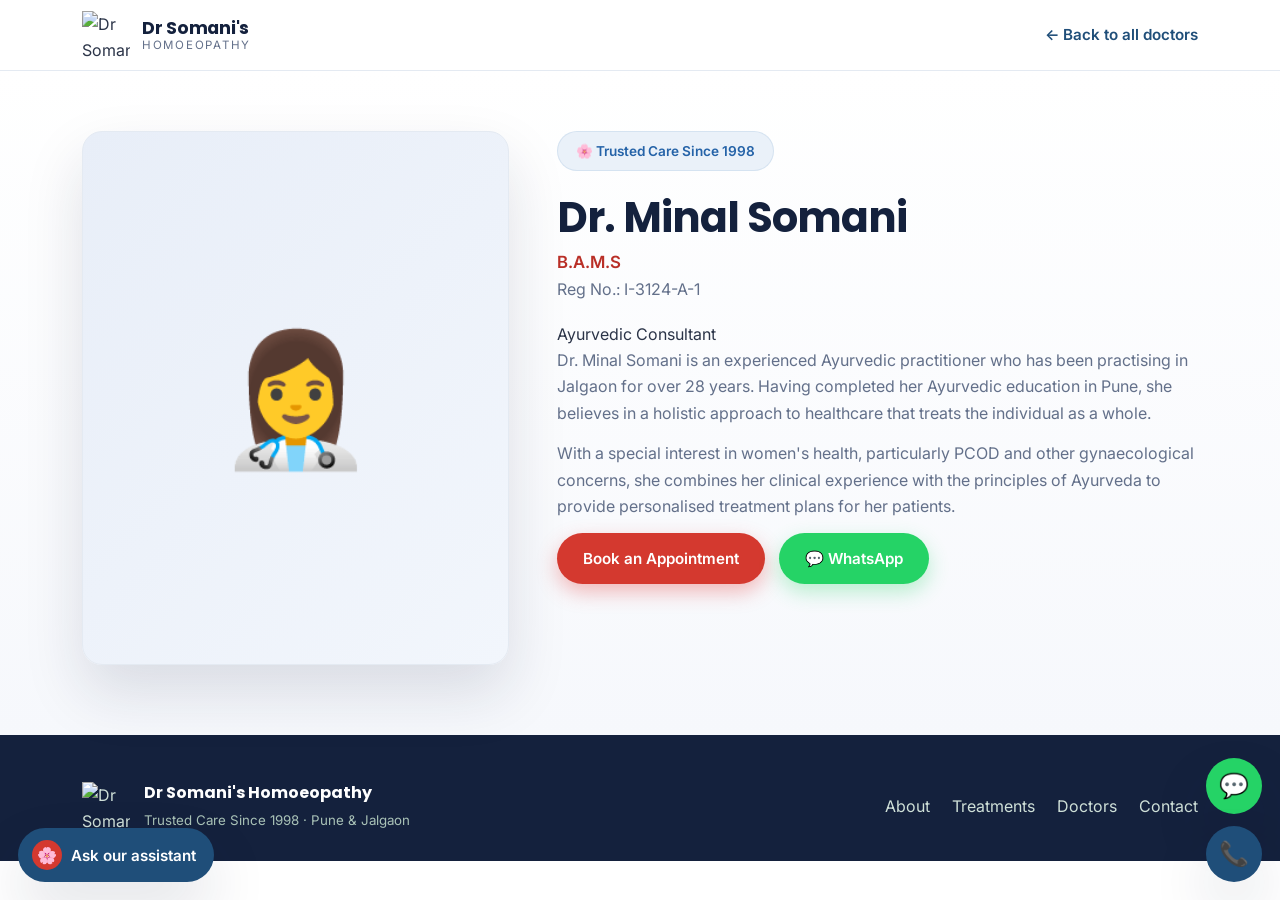
==== commit 9a6a1a8b: "Update Dr. Minal Somani profile page with new profile photo and logo" ====
--- a/doctor-minal-somani.html
+++ b/doctor-minal-somani.html
@@ -4,7 +4,7 @@
   <meta charset="UTF-8" />
   <meta name="viewport" content="width=device-width, initial-scale=1.0" />
   <title>Dr. Minal Somani — B.A.M.S | Dr Somani's Homoeopathy</title>
-  <meta name="description" content="Dr. Minal Somani, B.A.M.S (Reg No.: I-3124-A-1), Ayurvedic Consultant at Dr Somani's Homoeopathy. She brings a holistic and patient-centred approach to care in Jalgaon and Pune." />
+  <meta name="description" content="Dr. Minal Somani, B.A.M.S (Reg No.: I-3124-A-1), Ayurvedic Consultant at Dr Somani's Homoeopathy. She brings a holistic and patient-centred approach to care in Jalgaon." />
   <meta name="theme-color" content="#14213d" />
   <link rel="preconnect" href="https://fonts.googleapis.com" />
   <link rel="preconnect" href="https://fonts.gstatic.com" crossorigin />
@@ -16,7 +16,7 @@
   <header class="subnav">
     <div class="container subnav__inner">
       <a href="index.html#home" class="brand">
-        <img class="brand__mark" src="assets/logo.png" alt="Dr Somani's Homoeopathy logo" onerror="this.onerror=null;this.src='assets/logo.svg'" />
+        <img class="brand__mark" src="assets/logo-full.png" alt="Dr Somani's Homoeopathy logo" onerror="this.onerror=null;this.src='assets/logo.svg'" />
         <span class="brand__text"><strong>Dr Somani's</strong><small>Homoeopathy</small></span>
       </a>
       <div style="display:flex;align-items:center;gap:14px;">
@@ -28,7 +28,7 @@
   <section class="profile">
     <div class="container profile__inner">
       <div>
-        <img class="profile__photo" src="assets/dr-minal-somani.jpg" alt="Dr. Minal Somani" onerror="this.replaceWith(Object.assign(document.createElement('div'),{className:'profile__photo profile__photo--fallback'}))" />
+        <img class="profile__photo" src="assets/WhatsApp Image 2026-07-06 at 10.17.50.jpeg" alt="Dr. Minal Somani" onerror="this.replaceWith(Object.assign(document.createElement('div'),{className:'profile__photo profile__photo--fallback',textContent:'👩‍⚕️'}))" />
       </div>
       <div>
         <span class="hero__eyebrow">🌸 Trusted Care Since 1998</span>
@@ -39,10 +39,10 @@
 
         <div class="profile__bio">
           <p>
-            Dr. Minal Somani is an experienced Ayurvedic practitioner who has been practising in Jalgaon for over 28 years. Having completed her Ayurvedic education in Pune, she believes in a holistic approach to wellness and healing.
+            Dr. Minal Somani is an experienced Ayurvedic practitioner who has been practising in Jalgaon for over 28 years. Having completed her Ayurvedic education in Pune, she believes in a holistic approach to healthcare that treats the individual as a whole.
           </p>
           <p>
-            With a special interest in women's health, particularly PCOD and other gynaecological concerns, she combines her clinical experience with the principles of Ayurveda to provide personalised care tailored to each patient's unique needs.
+            With a special interest in women's health, particularly PCOD and other gynaecological concerns, she combines her clinical experience with the principles of Ayurveda to provide personalised treatment plans for her patients.
           </p>
         </div>
 
